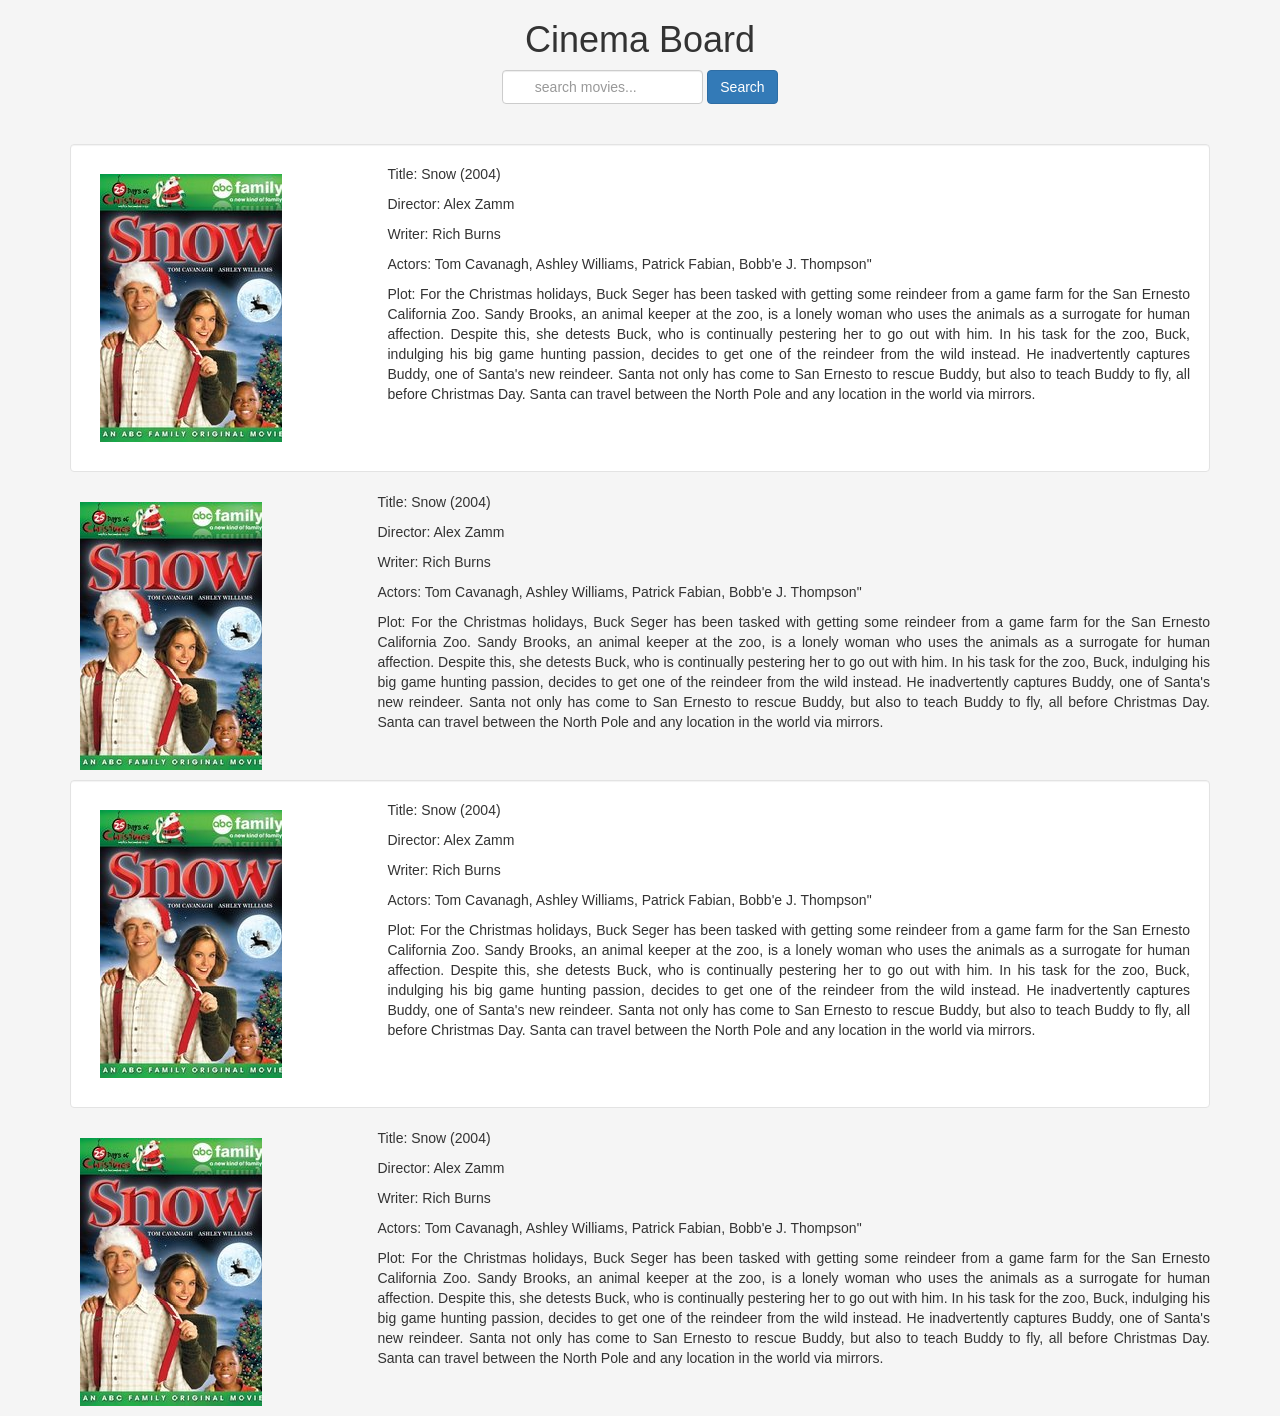
==== index.html @ 29dc2d2f "rename cinema.html to index.html" ====
<!DOCTYPE html>
<html>
<head>
	<meta charset="utf-8">
	<meta name="viewport" content="width=device-width, initial-scale=1">
	<title>Cinema Movies</title>
	<link rel="stylesheet" type="text/css" href="./css/bootstrap.css">
	<link rel="stylesheet" type="text/css" href="./css/custom.css">
</head>
<body>
	<div class="container">
		<div class="row">
			<p>
				<h1>Cinema Board</h1>
			</p>
		</div>

		<div class="form-inline" id="search">
			<input class="form-control" type="" name="" placeholder="     search movies...">
			<button class="btn btn-primary">Search</button>
		</div>

		<br><br>

		<div class="result">
			<div class="well">
				<div class="row">
					<div class="col-sm-3" id="image">
						<img class="img-responsive" src="./img/snow.jpg">
					</div>
				
					<div class="col-sm-9 description">
						<p><span id="title">Title: Snow (2004)
						</span></p>

						<p><span id="director">Director: Alex Zamm</span></p>

						<p><span id="writer">Writer: Rich Burns</span></p>

						<p><span id="actors">Actors: Tom Cavanagh, Ashley Williams, Patrick Fabian, Bobb'e J. Thompson"</span></p>

						<p><span id="plot">Plot: For the Christmas holidays, Buck Seger has been tasked with getting some reindeer from a game farm for the San Ernesto California Zoo. Sandy Brooks, an animal keeper at the zoo, is a lonely woman who uses the animals as a surrogate for human affection. Despite this, she detests Buck, who is continually pestering her to go out with him. In his task for the zoo, Buck, indulging his big game hunting passion, decides to get one of the reindeer from the wild instead. He inadvertently captures Buddy, one of Santa's new reindeer. Santa not only has come to San Ernesto to rescue Buddy, but also to teach Buddy to fly, all before Christmas Day. Santa can travel between the North Pole and any location in the world via mirrors. 
						</span></p>

					</div>	
				</div>
			</div>
		</div>

		<div class="result">
			
				<div class="row">
					<div class="col-sm-3" id="image">
						<img class="img-responsive" src="./img/snow.jpg">
					</div>
				
					<div class="col-sm-9 description">
						<p><span id="title">Title: Snow (2004)
						</span></p>

						<p><span id="director">Director: Alex Zamm</span></p>

						<p><span id="writer">Writer: Rich Burns</span></p>

						<p><span id="actors">Actors: Tom Cavanagh, Ashley Williams, Patrick Fabian, Bobb'e J. Thompson"</span></p>

						<p><span id="plot">Plot: For the Christmas holidays, Buck Seger has been tasked with getting some reindeer from a game farm for the San Ernesto California Zoo. Sandy Brooks, an animal keeper at the zoo, is a lonely woman who uses the animals as a surrogate for human affection. Despite this, she detests Buck, who is continually pestering her to go out with him. In his task for the zoo, Buck, indulging his big game hunting passion, decides to get one of the reindeer from the wild instead. He inadvertently captures Buddy, one of Santa's new reindeer. Santa not only has come to San Ernesto to rescue Buddy, but also to teach Buddy to fly, all before Christmas Day. Santa can travel between the North Pole and any location in the world via mirrors. 
						</span></p>

					</div>	
		</div>

		<div class="result">
			<div class="well">
				<div class="row">
					<div class="col-sm-3" id="image">
						<img class="img-responsive" src="./img/snow.jpg">
					</div>
				
					<div class="col-sm-9 description">
						<p><span id="title">Title: Snow (2004)
						</span></p>

						<p><span id="director">Director: Alex Zamm</span></p>

						<p><span id="writer">Writer: Rich Burns</span></p>

						<p><span id="actors">Actors: Tom Cavanagh, Ashley Williams, Patrick Fabian, Bobb'e J. Thompson"</span></p>

						<p><span id="plot">Plot: For the Christmas holidays, Buck Seger has been tasked with getting some reindeer from a game farm for the San Ernesto California Zoo. Sandy Brooks, an animal keeper at the zoo, is a lonely woman who uses the animals as a surrogate for human affection. Despite this, she detests Buck, who is continually pestering her to go out with him. In his task for the zoo, Buck, indulging his big game hunting passion, decides to get one of the reindeer from the wild instead. He inadvertently captures Buddy, one of Santa's new reindeer. Santa not only has come to San Ernesto to rescue Buddy, but also to teach Buddy to fly, all before Christmas Day. Santa can travel between the North Pole and any location in the world via mirrors. 
						</span></p>

					</div>	
				</div>
			</div>
		</div>

		<div class="result">
			
				<div class="row">
					<div class="col-sm-3" id="image">
						<img class="img-responsive" src="./img/snow.jpg">
					</div>
				
					<div class="col-sm-9 description">
						<p><span id="title">Title: Snow (2004)
						</span></p>

						<p><span id="director">Director: Alex Zamm</span></p>

						<p><span id="writer">Writer: Rich Burns</span></p>

						<p><span id="actors">Actors: Tom Cavanagh, Ashley Williams, Patrick Fabian, Bobb'e J. Thompson"</span></p>

						<p><span id="plot">Plot: For the Christmas holidays, Buck Seger has been tasked with getting some reindeer from a game farm for the San Ernesto California Zoo. Sandy Brooks, an animal keeper at the zoo, is a lonely woman who uses the animals as a surrogate for human affection. Despite this, she detests Buck, who is continually pestering her to go out with him. In his task for the zoo, Buck, indulging his big game hunting passion, decides to get one of the reindeer from the wild instead. He inadvertently captures Buddy, one of Santa's new reindeer. Santa not only has come to San Ernesto to rescue Buddy, but also to teach Buddy to fly, all before Christmas Day. Santa can travel between the North Pole and any location in the world via mirrors. 
						</span></p>

						
					</div>

		</div>

	</div>  <!-- end container -->


</body>
</html>
---- css/custom.css ----
body{
	text-align: center;
	background-color: whitesmoke;
}

h1{
	text-decoration: 
}

ul{
	list-style: none;
}


.well{
	background-color: white;
	text-align: center;
}

img{
	padding: 10px;
}

.description{
	padding-left: 30px;
	//margin-left: 30px;
	text-align: left;
	float: left;
	text-align: justify;
}

.form-control{
	width: 50%;
}
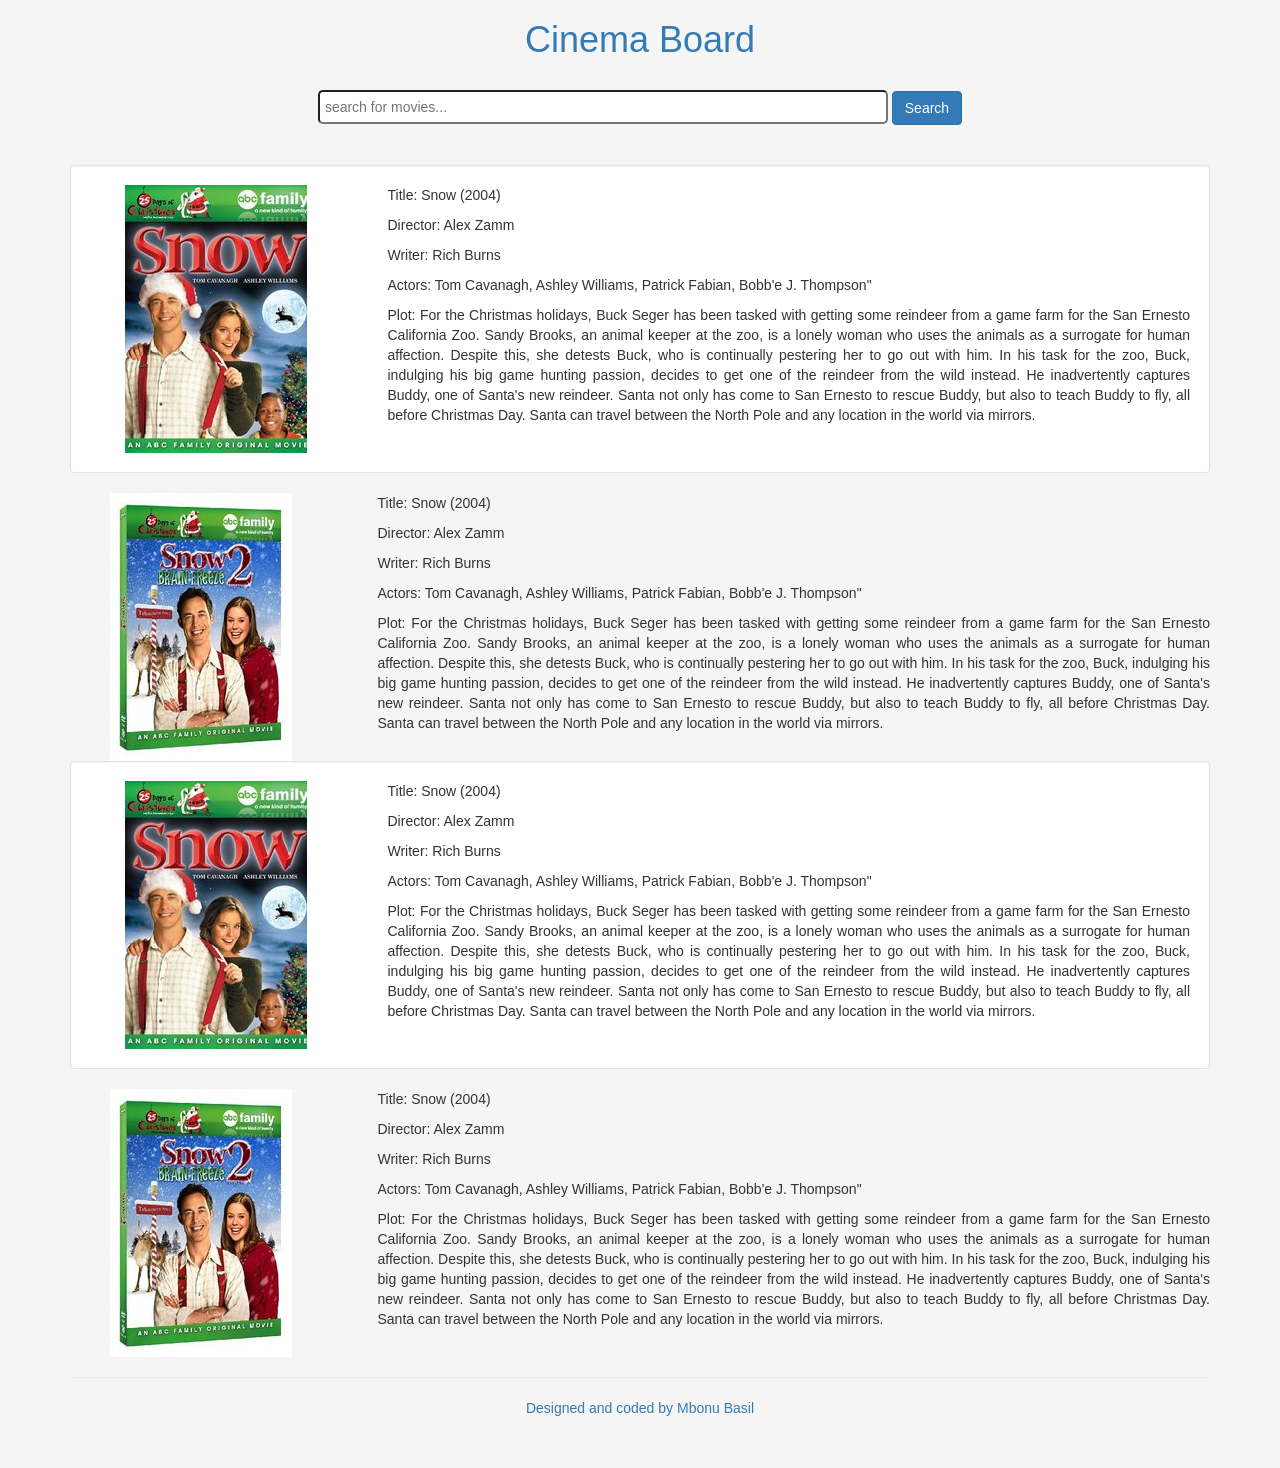
==== commit 0cb6b7cf: "fix search bar" ====
--- a/index.html
+++ b/index.html
@@ -9,16 +9,18 @@
 </head>
 <body>
 	<div class="container">
-		<div class="row">
-			<p>
-				<h1>Cinema Board</h1>
-			</p>
-		</div>
+		<header>
+			<h1>Cinema Board</h1>
+		</header>
 
-		<div class="form-inline" id="search">
-			<input class="form-control" type="" name="" placeholder="     search movies...">
-			<button class="btn btn-primary">Search</button>
-		</div>
+		<br>
+
+		<section>
+		<input type="text" name="serch-bar" placeholder="search for movies...">
+		<button class="btn btn-primary">Search</button>
+		</section>
+
+		
 
 		<br><br>
 
@@ -51,7 +53,7 @@
 			
 				<div class="row">
 					<div class="col-sm-3" id="image">
-						<img class="img-responsive" src="./img/snow.jpg">
+						<img class="img-responsive" src="./img/snow-2.jpg">
 					</div>
 				
 					<div class="col-sm-9 description">
@@ -99,7 +101,7 @@
 			
 				<div class="row">
 					<div class="col-sm-3" id="image">
-						<img class="img-responsive" src="./img/snow.jpg">
+						<img class="img-responsive" src="./img/snow-2.jpg">
 					</div>
 				
 					<div class="col-sm-9 description">
@@ -113,15 +115,22 @@
 						<p><span id="actors">Actors: Tom Cavanagh, Ashley Williams, Patrick Fabian, Bobb'e J. Thompson"</span></p>
 
 						<p><span id="plot">Plot: For the Christmas holidays, Buck Seger has been tasked with getting some reindeer from a game farm for the San Ernesto California Zoo. Sandy Brooks, an animal keeper at the zoo, is a lonely woman who uses the animals as a surrogate for human affection. Despite this, she detests Buck, who is continually pestering her to go out with him. In his task for the zoo, Buck, indulging his big game hunting passion, decides to get one of the reindeer from the wild instead. He inadvertently captures Buddy, one of Santa's new reindeer. Santa not only has come to San Ernesto to rescue Buddy, but also to teach Buddy to fly, all before Christmas Day. Santa can travel between the North Pole and any location in the world via mirrors. 
-						</span></p>
-
-						
+						</span></p>	
 					</div>
-
+				</div>
 		</div>
-
 	</div>  <!-- end container -->
 
+	
+	<hr>
+
+	<footer>
+		<p>
+			Designed and coded by Mbonu Basil
+		</p>
+	</footer>
+
+	<br><br>
 
 </body>
 </html>
--- a/css/custom.css
+++ b/css/custom.css
@@ -1,11 +1,23 @@
 
 body{
-	text-align: center;
 	background-color: whitesmoke;
 }
 
-h1{
-	text-decoration: 
+header{
+	text-align: center;
+	color: #337ab7
+}
+
+input{
+	border-radius: 5px;
+	padding: 5px;
+	text-align: left;
+	width: 50%;
+}
+
+
+section{
+	text-align: center;
 }
 
 ul{
@@ -18,19 +30,21 @@
 	text-align: center;
 }
 
-img{
-	padding: 10px;
+
+.img-responsive{
+	margin: 0 auto;
 }
 
 .description{
 	padding-left: 30px;
-	//margin-left: 30px;
 	text-align: left;
 	float: left;
 	text-align: justify;
 }
 
-.form-control{
-	width: 50%;
+footer{
+	text-align: center;
+	color: #337ab7;
 }
 
+
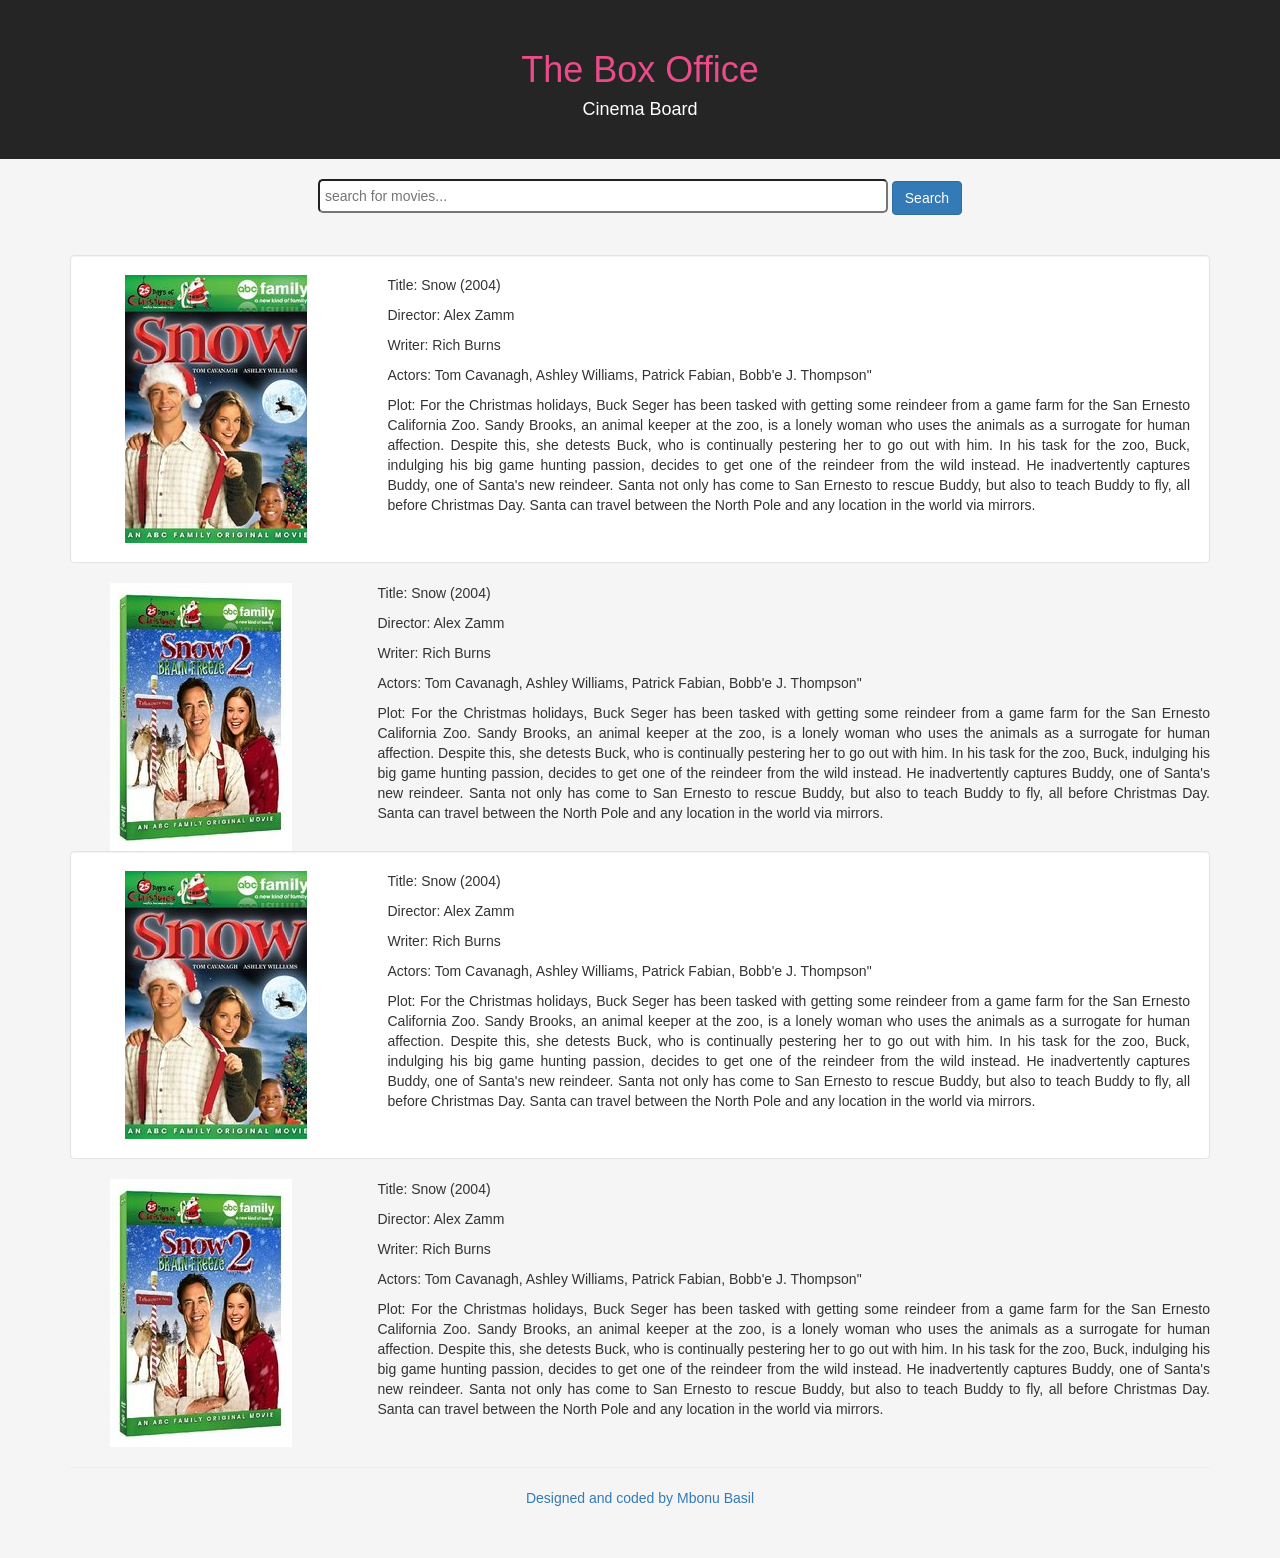
==== commit b07cd6b6: "Improved design" ====
--- a/index.html
+++ b/index.html
@@ -8,10 +8,12 @@
 	<link rel="stylesheet" type="text/css" href="./css/custom.css">
 </head>
 <body>
+	<div id="navbar">
+		<h1>The Box Office</h1>
+		<h4>Cinema Board</h4>
+	</div>
+	
 	<div class="container">
-		<header>
-			<h1>Cinema Board</h1>
-		</header>
 
 		<br>
 
--- a/css/custom.css
+++ b/css/custom.css
@@ -5,7 +5,7 @@
 
 header{
 	text-align: center;
-	color: #337ab7
+	color: #337ab7;
 }
 
 input{
@@ -47,4 +47,15 @@
 	color: #337ab7;
 }
 
+#navbar{
+	background-color: #252525;
+	width: auto;
+	padding: 30px;
+	color: #ea4c89; //white;
+	text-align: center;
+}
 
+h4{
+	color: white; //#337ab7
+}
+
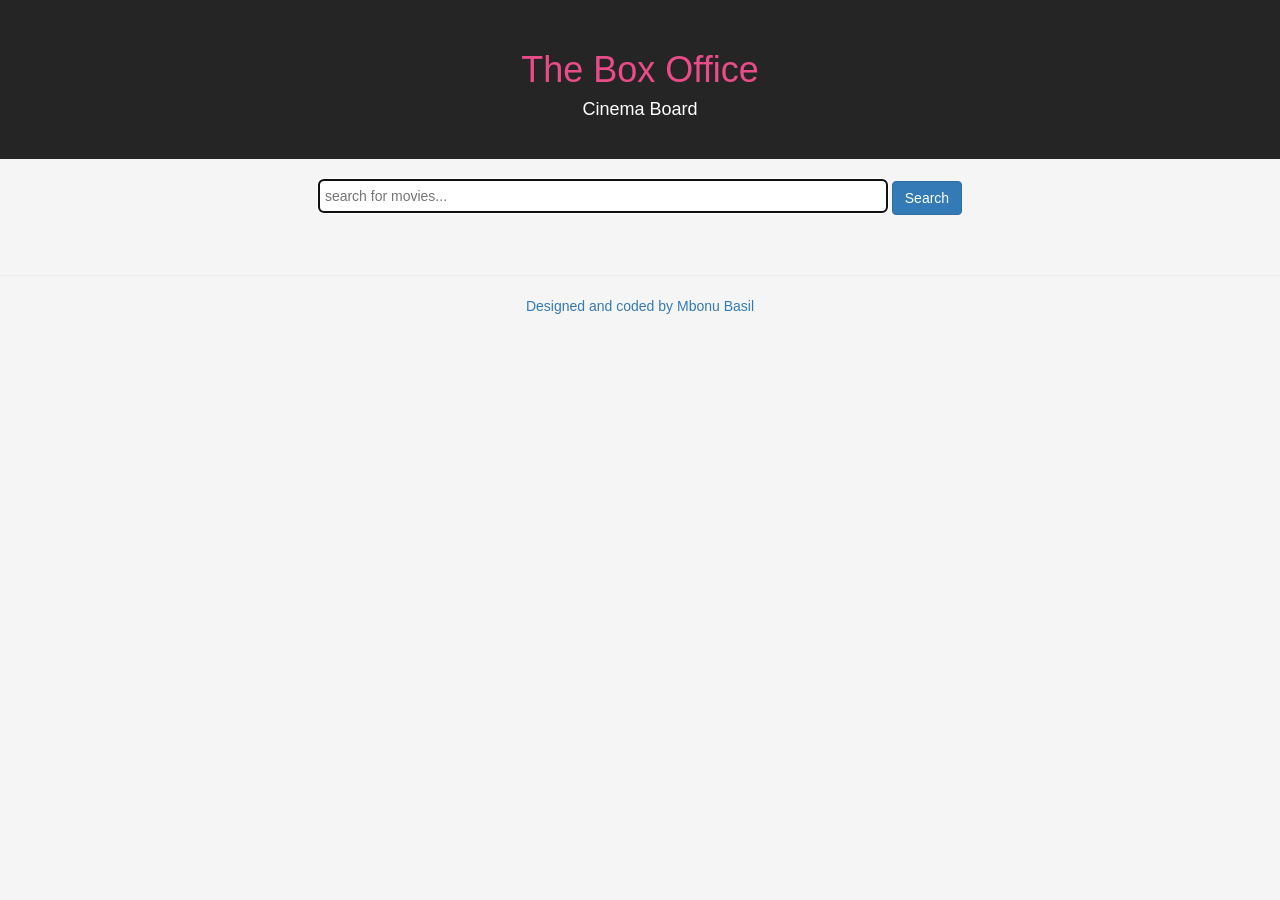
==== commit d96f9529: "Add javascript file which controls the application and make minor change to the css file" ====
--- a/index.html
+++ b/index.html
@@ -18,109 +18,16 @@
 		<br>
 
 		<section>
-		<input type="text" name="serch-bar" placeholder="search for movies...">
-		<button class="btn btn-primary">Search</button>
+		<input id="search-box" type="text" name="serch-bar" placeholder="search for movies...">
+		<button id="search-btn" class="btn btn-primary" onclick="getUserInput()">Search</button>
 		</section>
 
 		
 
 		<br><br>
 
-		<div class="result">
-			<div class="well">
-				<div class="row">
-					<div class="col-sm-3" id="image">
-						<img class="img-responsive" src="./img/snow.jpg">
-					</div>
-				
-					<div class="col-sm-9 description">
-						<p><span id="title">Title: Snow (2004)
-						</span></p>
+		<div class="root"></div>
 
-						<p><span id="director">Director: Alex Zamm</span></p>
-
-						<p><span id="writer">Writer: Rich Burns</span></p>
-
-						<p><span id="actors">Actors: Tom Cavanagh, Ashley Williams, Patrick Fabian, Bobb'e J. Thompson"</span></p>
-
-						<p><span id="plot">Plot: For the Christmas holidays, Buck Seger has been tasked with getting some reindeer from a game farm for the San Ernesto California Zoo. Sandy Brooks, an animal keeper at the zoo, is a lonely woman who uses the animals as a surrogate for human affection. Despite this, she detests Buck, who is continually pestering her to go out with him. In his task for the zoo, Buck, indulging his big game hunting passion, decides to get one of the reindeer from the wild instead. He inadvertently captures Buddy, one of Santa's new reindeer. Santa not only has come to San Ernesto to rescue Buddy, but also to teach Buddy to fly, all before Christmas Day. Santa can travel between the North Pole and any location in the world via mirrors. 
-						</span></p>
-
-					</div>	
-				</div>
-			</div>
-		</div>
-
-		<div class="result">
-			
-				<div class="row">
-					<div class="col-sm-3" id="image">
-						<img class="img-responsive" src="./img/snow-2.jpg">
-					</div>
-				
-					<div class="col-sm-9 description">
-						<p><span id="title">Title: Snow (2004)
-						</span></p>
-
-						<p><span id="director">Director: Alex Zamm</span></p>
-
-						<p><span id="writer">Writer: Rich Burns</span></p>
-
-						<p><span id="actors">Actors: Tom Cavanagh, Ashley Williams, Patrick Fabian, Bobb'e J. Thompson"</span></p>
-
-						<p><span id="plot">Plot: For the Christmas holidays, Buck Seger has been tasked with getting some reindeer from a game farm for the San Ernesto California Zoo. Sandy Brooks, an animal keeper at the zoo, is a lonely woman who uses the animals as a surrogate for human affection. Despite this, she detests Buck, who is continually pestering her to go out with him. In his task for the zoo, Buck, indulging his big game hunting passion, decides to get one of the reindeer from the wild instead. He inadvertently captures Buddy, one of Santa's new reindeer. Santa not only has come to San Ernesto to rescue Buddy, but also to teach Buddy to fly, all before Christmas Day. Santa can travel between the North Pole and any location in the world via mirrors. 
-						</span></p>
-
-					</div>	
-		</div>
-
-		<div class="result">
-			<div class="well">
-				<div class="row">
-					<div class="col-sm-3" id="image">
-						<img class="img-responsive" src="./img/snow.jpg">
-					</div>
-				
-					<div class="col-sm-9 description">
-						<p><span id="title">Title: Snow (2004)
-						</span></p>
-
-						<p><span id="director">Director: Alex Zamm</span></p>
-
-						<p><span id="writer">Writer: Rich Burns</span></p>
-
-						<p><span id="actors">Actors: Tom Cavanagh, Ashley Williams, Patrick Fabian, Bobb'e J. Thompson"</span></p>
-
-						<p><span id="plot">Plot: For the Christmas holidays, Buck Seger has been tasked with getting some reindeer from a game farm for the San Ernesto California Zoo. Sandy Brooks, an animal keeper at the zoo, is a lonely woman who uses the animals as a surrogate for human affection. Despite this, she detests Buck, who is continually pestering her to go out with him. In his task for the zoo, Buck, indulging his big game hunting passion, decides to get one of the reindeer from the wild instead. He inadvertently captures Buddy, one of Santa's new reindeer. Santa not only has come to San Ernesto to rescue Buddy, but also to teach Buddy to fly, all before Christmas Day. Santa can travel between the North Pole and any location in the world via mirrors. 
-						</span></p>
-
-					</div>	
-				</div>
-			</div>
-		</div>
-
-		<div class="result">
-			
-				<div class="row">
-					<div class="col-sm-3" id="image">
-						<img class="img-responsive" src="./img/snow-2.jpg">
-					</div>
-				
-					<div class="col-sm-9 description">
-						<p><span id="title">Title: Snow (2004)
-						</span></p>
-
-						<p><span id="director">Director: Alex Zamm</span></p>
-
-						<p><span id="writer">Writer: Rich Burns</span></p>
-
-						<p><span id="actors">Actors: Tom Cavanagh, Ashley Williams, Patrick Fabian, Bobb'e J. Thompson"</span></p>
-
-						<p><span id="plot">Plot: For the Christmas holidays, Buck Seger has been tasked with getting some reindeer from a game farm for the San Ernesto California Zoo. Sandy Brooks, an animal keeper at the zoo, is a lonely woman who uses the animals as a surrogate for human affection. Despite this, she detests Buck, who is continually pestering her to go out with him. In his task for the zoo, Buck, indulging his big game hunting passion, decides to get one of the reindeer from the wild instead. He inadvertently captures Buddy, one of Santa's new reindeer. Santa not only has come to San Ernesto to rescue Buddy, but also to teach Buddy to fly, all before Christmas Day. Santa can travel between the North Pole and any location in the world via mirrors. 
-						</span></p>	
-					</div>
-				</div>
-		</div>
 	</div>  <!-- end container -->
 
 	
@@ -134,5 +41,6 @@
 
 	<br><br>
 
+	<script src="app.js"></script>
 </body>
 </html>
--- a/css/custom.css
+++ b/css/custom.css
@@ -33,6 +33,8 @@
 
 .img-responsive{
 	margin: 0 auto;
+	width: 150px;
+    height: 200px;
 }
 
 .description{
